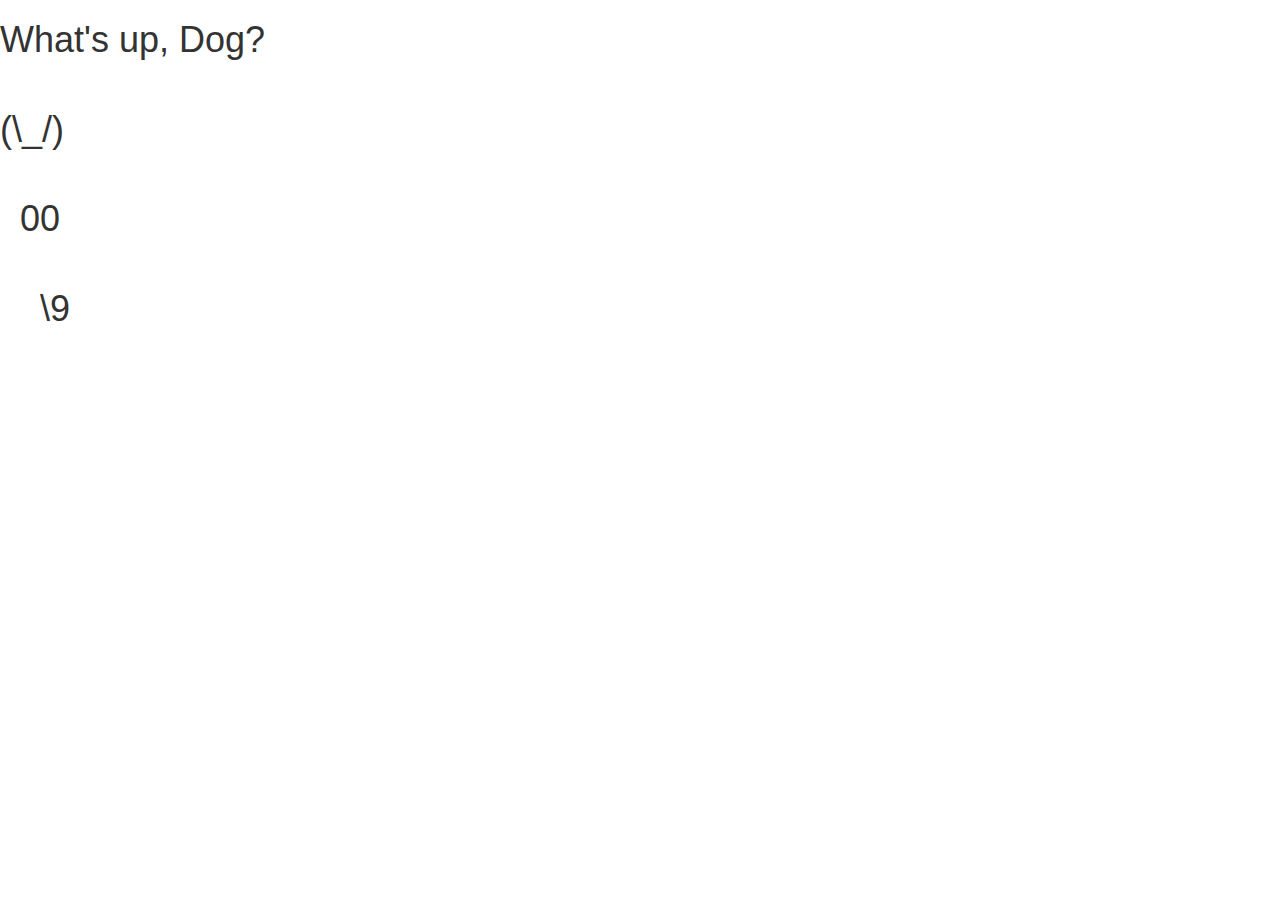
==== index.html @ 5484e486 "Changed title" ====
<!DOCTYPE html>
<html>
	<head>
		<title>PMMIV</title>
		<meta name="viewport" content="width=device-width, initial-scale=1.0">
		<link href = "https://maxcdn.bootstrapcdn.com/bootstrap/3.3.7/css/bootstrap.min.css" rel = "stylesheet">
		<link href = "css/styles.css" rel = "stylesheet">
	</head>
	<body>

		<h1>What's up, Dog?</h1>
		<br>
		<h1>(\_/)</h1>
		<br>
		<h1> &nbsp 00</h1>
		<br>
		<h1> &nbsp &nbsp  \9</h1>

		<script src = "https://ajax.googleapis.com/ajax/libs/jquery/3.2.1/jquery.min.js"></script>
		<script src = "https://maxcdn.bootstrapcdn.com/bootstrap/3.3.7/js/bootstrap.min.js"></script>

	</body>
</html>
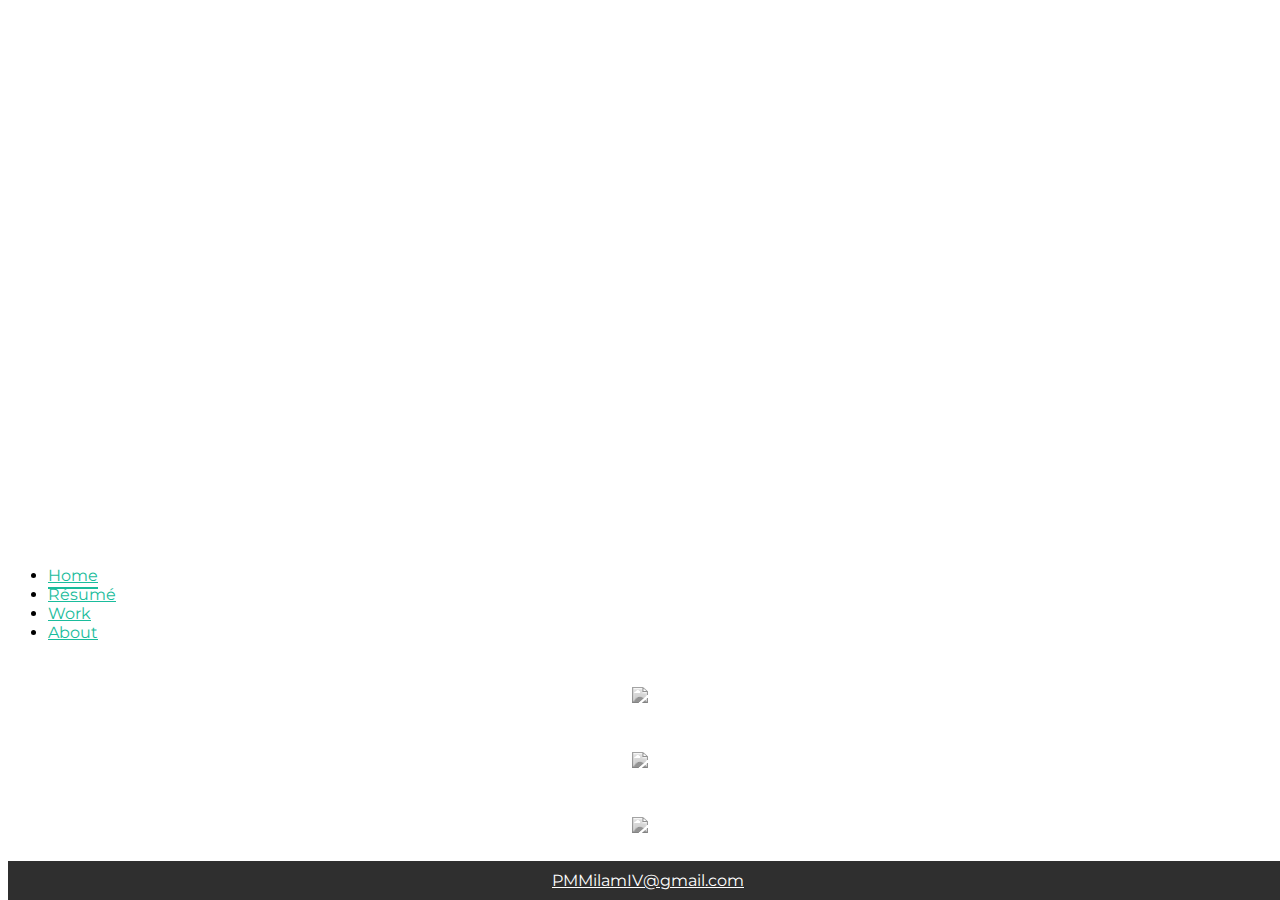
==== commit d5e0f576: "adjusted template v2" ====
--- a/index.html
+++ b/index.html
@@ -1,23 +1,93 @@
 <!DOCTYPE html>
-<html>
-	<head>
-		<title>PMMIV</title>
-		<meta name="viewport" content="width=device-width, initial-scale=1.0">
-		<link href = "https://maxcdn.bootstrapcdn.com/bootstrap/3.3.7/css/bootstrap.min.css" rel = "stylesheet">
-		<link href = "css/styles.css" rel = "stylesheet">
-	</head>
-	<body>
+<html lang="en">
+  <head>
+    <meta charset="utf-8">
+    <meta http-equiv="X-UA-Compatible" content="IE=edge">
+    <meta name="viewport" content="width=device-width, initial-scale=1">
+    <meta name="description" content="">
+    <meta name="author" content="">
+    <link rel="shortcut icon" href="assets/ico/favicon.ico">
 
-		<h1>What's up, Dog?</h1>
-		<br>
-		<h1>(\_/)</h1>
-		<br>
-		<h1> &nbsp 00</h1>
-		<br>
-		<h1> &nbsp &nbsp  \9</h1>
+    <title>PM Milam IV</title>
 
-		<script src = "https://ajax.googleapis.com/ajax/libs/jquery/3.2.1/jquery.min.js"></script>
-		<script src = "https://maxcdn.bootstrapcdn.com/bootstrap/3.3.7/js/bootstrap.min.js"></script>
+    <!-- Bootstrap core CSS -->
+    <link href="assets/css/bootstrap.css" rel="stylesheet">
 
-	</body>
+    <!-- Custom styles for this template -->
+    <link href="assets/css/style.css" rel="stylesheet">
+    <link href="assets/css/font-awesome.min.css" rel="stylesheet">
+
+    <!-- Just for debugging purposes. Don't actually copy this line! -->
+    <!--[if lt IE 9]><script src="../../assets/js/ie8-responsive-file-warning.js"></script><![endif]-->
+
+    <!-- HTML5 shim and Respond.js IE8 support of HTML5 elements and media queries -->
+    <!--[if lt IE 9]>
+      <script src="https://oss.maxcdn.com/libs/html5shiv/3.7.0/html5shiv.js"></script>
+      <script src="https://oss.maxcdn.com/libs/respond.js/1.4.2/respond.min.js"></script>
+    <![endif]-->
+  </head>
+
+  <body>
+
+	<div id="headerwrap">
+	    <div class="container">
+			<div class="row">
+				<div class="col-lg-6 col-lg-offset-3">
+					<h4>Hello, my name is</h4>
+					<h1>PM Milam IV</h1>
+          <h4></h>
+				</div>
+			</div>
+	    </div> <!-- /container -->
+	</div>
+
+  <!-- Static navbar -->
+  <div class="navbar navbar-default navbar-fixed-top" role="navigation">
+    <div class="container">
+      <div class="navbar-collapse collapse">
+        <ul class="nav navbar-nav navbar-right">
+          <li class="active"><a href="index.html">Home</a></li>
+          <li><a href="resume.html">Résumé</a></li>
+          <li><a href="work.html">Work</a></li>
+          <li><a href="about.html">About</a></li>
+        </ul>
+      </div><!--/.nav-collapse -->
+    </div>
+  </div>
+
+	<div id="buttoncontainer" class="container-fluid">
+		<div class="row centered mt mb">
+
+			<div class="col-lg-4 col-md-4 col-sm-4 gallery">
+				<a href="resume.html"><img src="assets/img/portfolio/ResumeColor.png" class="img-responsive"></a>
+			</div>
+			<div class="col-lg-4 col-md-4 col-sm-4 gallery">
+				<a href="work.html"><img src="assets/img/portfolio/WorkSamplesColor.png" class="img-responsive"></a>
+			</div>
+			<div class="col-lg-4 col-md-4 col-sm-4 gallery">
+				<a href="about.html"><img src="assets/img/portfolio/AboutColor.png" class="img-responsive"></a>
+			</div>
+		</div>
+	</div>
+
+	<div id="footerwrap">
+		<div class="container">
+			<div class="row centered">
+
+				<div class="col-lg-12">
+					<a href="mailto:pmmilamiv@gmail.com" title="PMMilamIV@gmail.com">PMMilamIV@gmail.com</a>
+				</div>
+
+			</div>
+		</div>
+	</div>
+
+
+
+    <!-- Bootstrap core JavaScript
+    ================================================== -->
+    <!-- Placed at the end of the document so the pages load faster -->
+    <script src="https://ajax.googleapis.com/ajax/libs/jquery/1.11.0/jquery.min.js"></script>
+    <script src="assets/js/bootstrap.min.js"></script>
+  </body>
 </html>
--- a/assets/css/style.css
+++ b/assets/css/style.css
@@ -0,0 +1,316 @@
+/*
+ * Author: Carlos Alvarez
+ * URL: http://Alvarez.is
+ *
+ * Project Name: NYC Design
+ * Version: 1.0
+ * Date: 04-20-2014
+ * URL:
+ */
+
+
+/* ==========================================================================
+   Base Styles, Bootstrap Modifications & Fonts Import
+   ========================================================================== */
+
+@import url(http://fonts.googleapis.com/css?family=Montserrat:400,700);
+
+
+::-moz-selection {
+    background: #f2c2c9;
+    color: #a4003a;
+    text-shadow: none;
+}
+
+::selection {
+    background: #16a085;
+    color: #a4003a;
+    text-shadow: none;
+}
+
+/*
+ * A better looking default horizontal rule
+ */
+
+ hr {
+    display: block;
+    height: 1px;
+    border: 0;
+    border-top: 1px solid #ccc;
+    margin: 1em 0;
+    padding: 0;
+}
+
+.centered {
+	text-align: center
+}
+
+.mt {
+	margin-top: 5px;
+}
+
+.mb {
+	margin-bottom: 35px;
+}
+
+/* ==========================================================================
+   General styles
+   ========================================================================== */
+
+
+body {
+    font-family: 'Montserrat', sans-serif;
+    font-weight: 400;
+    font-size: 16px;
+
+    -webkit-font-smoothing: antialiased;
+    -webkit-overflow-scrolling: touch;
+}
+
+h1, h2, h3, h4, h5, h6 {
+	font-weight: 700;
+    color: #4a4a4a;
+}
+
+
+.navbar-brand {
+	font-weight: 700;
+}
+
+.navbar-default .navbar-brand {
+	color: #1abc9c;
+}
+
+.navbar-default {
+	background-color: transparent;
+	border-color: transparent;
+}
+
+.navbar-default .navbar-nav > .active > a, .navbar-default .navbar-nav > .active > a:hover, .navbar-default .navbar-nav > .active > a:focus {
+	color: #1abc9c;
+	background-color: transparent;
+	border-bottom: 2px solid #1abc9c;
+  padding-bottom: 2px;
+}
+
+.navbar-default .navbar-nav > li > a {
+	color: #1abc9c;
+}
+
+/* ==========================================================================
+   Wrap Sections
+   ========================================================================== */
+
+#headerwrap {
+	background: url(../img/back.jpg) no-repeat center top;
+	margin-top: 45px;
+	padding-top: 105px;
+	text-align:center;
+	background-attachment: relative;
+	background-position: center center;
+	min-height: 400px;
+	width: 100%;
+
+    -webkit-background-size: 100%;
+    -moz-background-size: 100%;
+    -o-background-size: 100%;
+    background-size: 100%;
+
+    -webkit-background-size: cover;
+    -moz-background-size: cover;
+    -o-background-size: cover;
+    background-size: cover;
+}
+
+#workheaderwrap {
+	background: url(../img/back.jpg) no-repeat center top;
+	margin-top: 45px;
+	padding-top: 105px;
+	text-align:center;
+	background-attachment: relative;
+	background-position: center center;
+	min-height: 400px;
+	width: 100%;
+
+    -webkit-background-size: 100%;
+    -moz-background-size: 100%;
+    -o-background-size: 100%;
+    background-size: 100%;
+
+    -webkit-background-size: cover;
+    -moz-background-size: cover;
+    -o-background-size: cover;
+    background-size: cover;
+}
+
+#headerwrap h1 {
+	color:#ffffff;
+	padding-top: 10px;
+	padding-bottom: 20px;
+	letter-spacing: 4px;
+	font-size: 70px;
+	font-weight: bold;
+}
+
+#headerwrap h4 {
+	font-weight: 400;
+	color: #ffffff
+}
+
+#workheaderwrap h1 {
+	color:#ffffff;
+	padding-top: 10px;
+	padding-bottom: 20px;
+	letter-spacing: 4px;
+	font-size: 70px;
+	font-weight: bold;
+}
+
+#workheaderwrap h4 {
+	font-weight: 400;
+	color: #ffffff
+}
+
+#resumeheaderwrap {
+	background: url(../img/back.jpg) no-repeat center top;
+	margin-top: 45px;
+	padding-top: 105px;
+	text-align:center;
+	background-attachment: relative;
+	background-position: center center;
+	min-height: 400px;
+	width: 100%;
+
+    -webkit-background-size: 100%;
+    -moz-background-size: 100%;
+    -o-background-size: 100%;
+    background-size: 100%;
+
+    -webkit-background-size: cover;
+    -moz-background-size: cover;
+    -o-background-size: cover;
+    background-size: cover;
+}
+
+#resumeheaderwrap h1 {
+	color:#ffffff;
+	padding-top: 10px;
+	padding-bottom: 20px;
+	letter-spacing: 4px;
+	font-size: 70px;
+	font-weight: bold;
+}
+
+#resumeheaderwrap h4 {
+	font-weight: 400;
+	color: #ffffff
+}
+
+#social {
+	padding-top: 40px;
+	padding-bottom: 50px;
+	background-color: #f2f2f2;
+}
+
+#social i {
+	font-size: 40px;
+	color: #4a4a4a
+}
+
+#social i:hover {
+	color: #1abc9c
+}
+
+#footerwrap {
+	padding-top: 10px;
+	padding-bottom: 10px;
+	background-color: #2f2f2f;
+  position: fixed;
+  bottom: 0;
+  width: 100%;
+}
+
+#footerwrap p {
+	color: #f2f2f2;
+	margin-left: 10px;
+}
+
+#footerwrap a {
+  color: #ffffff
+}
+
+#workwrap {
+	background: url(../img/work.jpg) no-repeat center top;
+	margin-top: -70px;
+	padding-top: 250px;
+	text-align:center;
+	background-attachment: relative;
+	background-position: center center;
+	min-height: 650px;
+	width: 100%;
+
+    -webkit-background-size: 100%;
+    -moz-background-size: 100%;
+    -o-background-size: 100%;
+    background-size: 100%;
+
+    -webkit-background-size: cover;
+    -moz-background-size: cover;
+    -o-background-size: cover;
+    background-size: cover;
+}
+
+#workwrap h1 {
+	color:#ffffff;
+	padding-top: 10px;
+	padding-bottom: 20px;
+	letter-spacing: 4px;
+	font-size: 80px;
+	font-weight: bold;
+}
+
+#workwrap h4 {
+	font-weight: 400;
+	color: #ffffff
+}
+
+#aboutwrap {
+	background: url(../img/about.jpg) no-repeat center top;
+	margin-top: -70px;
+	padding-top: 250px;
+	text-align:center;
+	background-attachment: relative;
+	background-position: center center;
+	min-height: 550px;
+	width: 100%;
+
+    -webkit-background-size: 100%;
+    -moz-background-size: 100%;
+    -o-background-size: 100%;
+    background-size: 100%;
+
+    -webkit-background-size: cover;
+    -moz-background-size: cover;
+    -o-background-size: cover;
+    background-size: cover;
+}
+
+#buttoncontainer {
+  padding-left: 30px;
+  padding-right: 30px;
+}
+
+/* Gallery */
+.gallery {
+	margin-top: 45px;
+}
+
+.gallery img {
+    -webkit-filter: grayscale(100%);
+    filter: grayscale(100%);
+}
+
+.gallery img:hover {
+    -webkit-filter: grayscale(40%);
+    filter: grayscale(40%);
+}
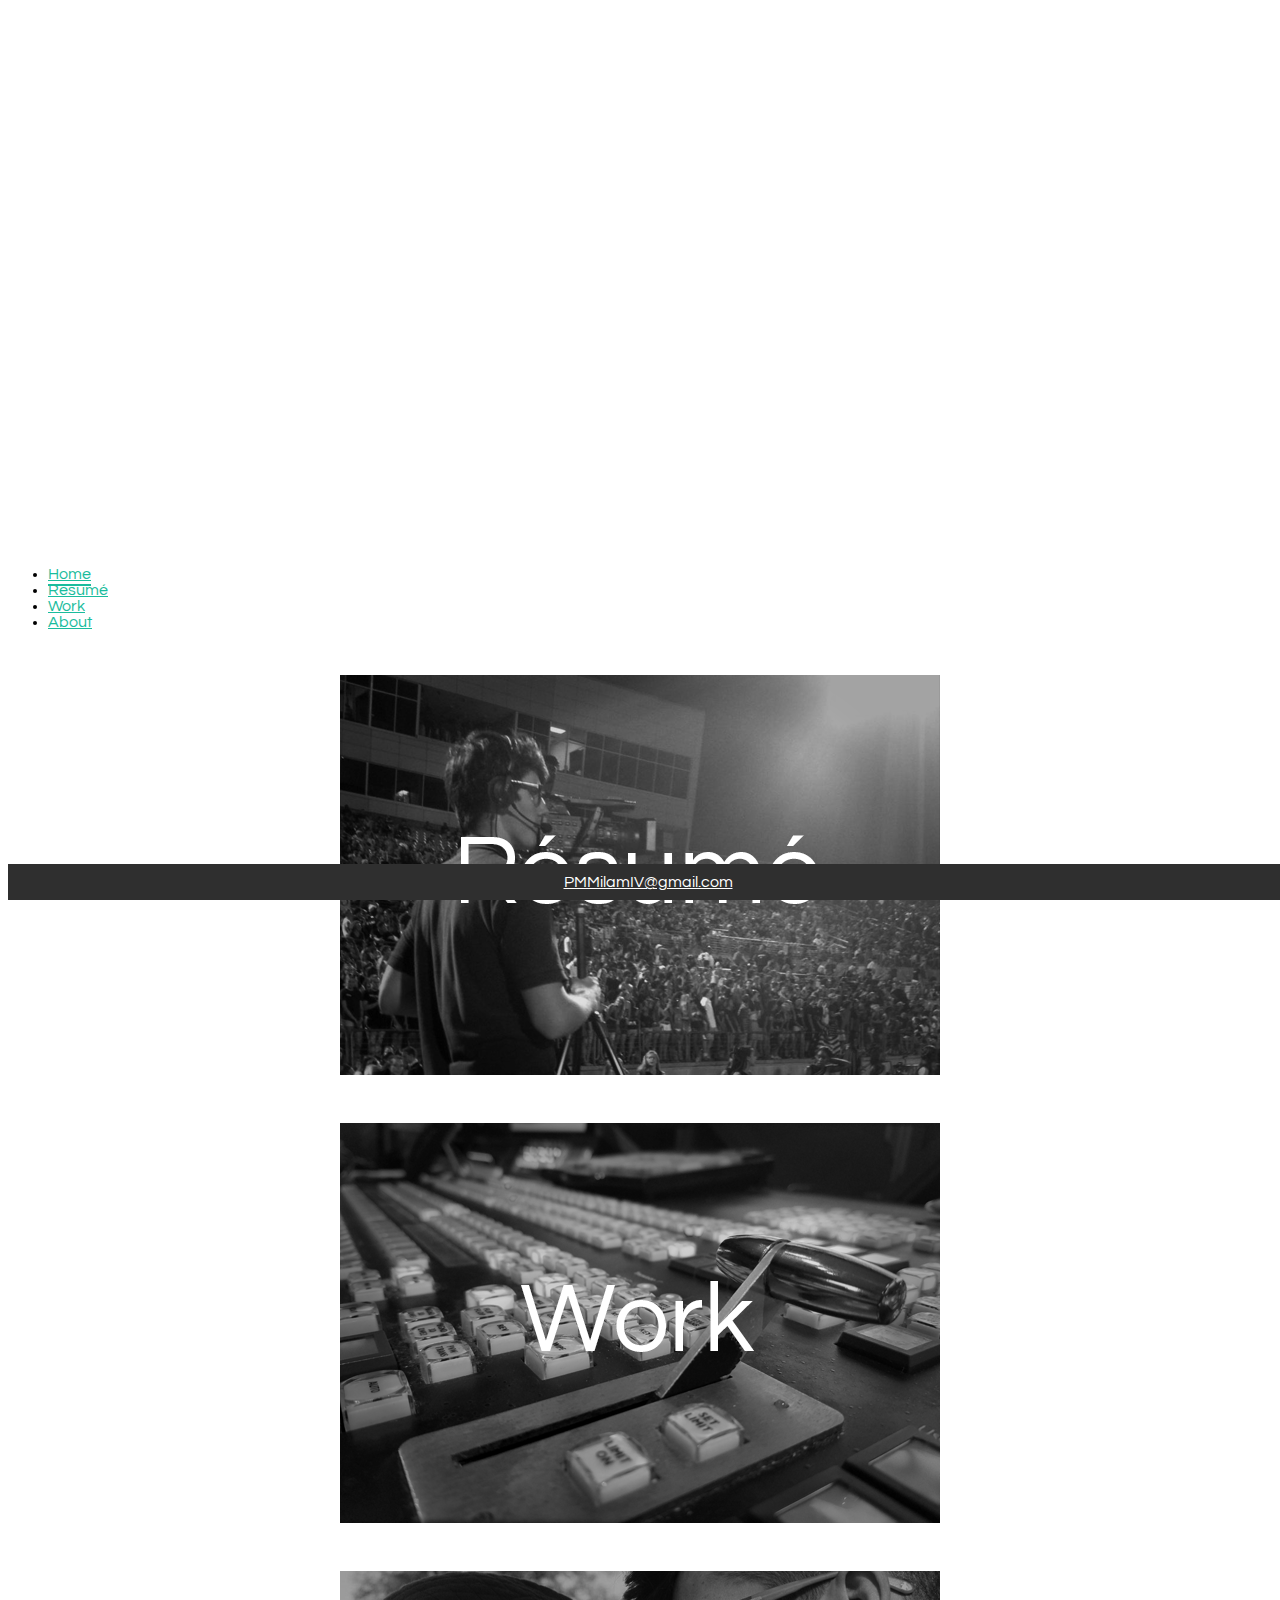
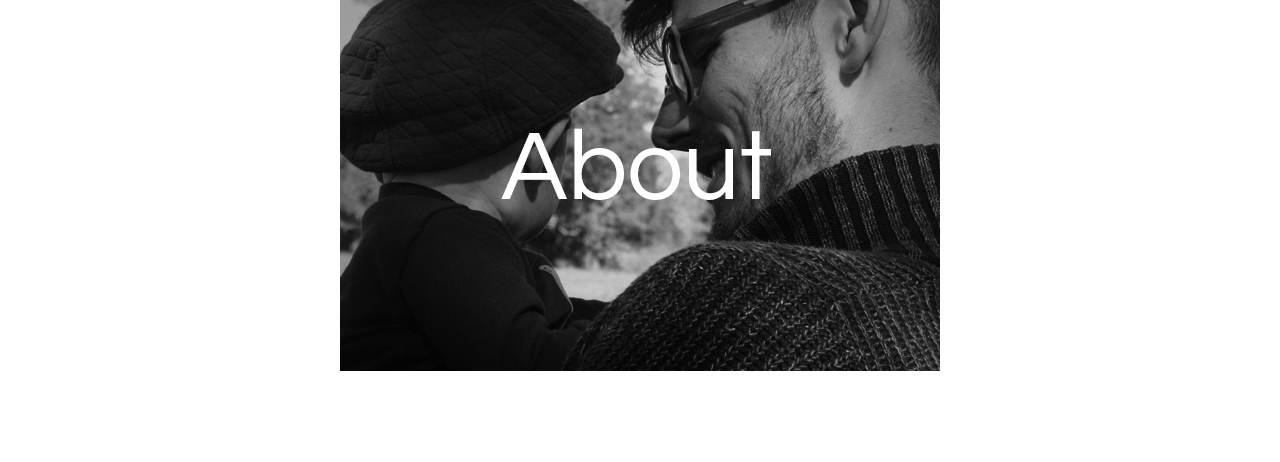
==== commit 67d1af7b: "Updated button sizes" ====
--- a/index.html
+++ b/index.html
@@ -58,13 +58,13 @@
 	<div id="buttoncontainer" class="container-fluid">
 		<div class="row centered mt mb">
 
-			<div class="col-lg-4 col-md-4 col-sm-4 gallery">
+			<div class="col-lg-4 col-md-4 col-sm-6 gallery">
 				<a href="resume.html"><img src="assets/img/portfolio/ResumeColor.png" class="img-responsive"></a>
 			</div>
-			<div class="col-lg-4 col-md-4 col-sm-4 gallery">
+			<div class="col-lg-4 col-md-4 col-sm-6 gallery">
 				<a href="work.html"><img src="assets/img/portfolio/WorkSamplesColor.png" class="img-responsive"></a>
 			</div>
-			<div class="col-lg-4 col-md-4 col-sm-4 gallery">
+			<div class="col-lg-4 col-md-4 col-sm-6 gallery lastbutton">
 				<a href="about.html"><img src="assets/img/portfolio/AboutColor.png" class="img-responsive"></a>
 			</div>
 		</div>
--- a/assets/css/style.css
+++ b/assets/css/style.css
@@ -13,7 +13,7 @@
    Base Styles, Bootstrap Modifications & Fonts Import
    ========================================================================== */
 
-@import url(http://fonts.googleapis.com/css?family=Montserrat:400,700);
+@import url(http://fonts.googleapis.com/css?family=Questrial:400,700);
 
 
 ::-moz-selection {
@@ -59,7 +59,7 @@
 
 
 body {
-    font-family: 'Montserrat', sans-serif;
+    font-family: 'Questrial';
     font-weight: 400;
     font-size: 16px;
 
@@ -122,27 +122,6 @@
     background-size: cover;
 }
 
-#workheaderwrap {
-	background: url(../img/back.jpg) no-repeat center top;
-	margin-top: 45px;
-	padding-top: 105px;
-	text-align:center;
-	background-attachment: relative;
-	background-position: center center;
-	min-height: 400px;
-	width: 100%;
-
-    -webkit-background-size: 100%;
-    -moz-background-size: 100%;
-    -o-background-size: 100%;
-    background-size: 100%;
-
-    -webkit-background-size: cover;
-    -moz-background-size: cover;
-    -o-background-size: cover;
-    background-size: cover;
-}
-
 #headerwrap h1 {
 	color:#ffffff;
 	padding-top: 10px;
@@ -153,55 +132,6 @@
 }
 
 #headerwrap h4 {
-	font-weight: 400;
-	color: #ffffff
-}
-
-#workheaderwrap h1 {
-	color:#ffffff;
-	padding-top: 10px;
-	padding-bottom: 20px;
-	letter-spacing: 4px;
-	font-size: 70px;
-	font-weight: bold;
-}
-
-#workheaderwrap h4 {
-	font-weight: 400;
-	color: #ffffff
-}
-
-#resumeheaderwrap {
-	background: url(../img/back.jpg) no-repeat center top;
-	margin-top: 45px;
-	padding-top: 105px;
-	text-align:center;
-	background-attachment: relative;
-	background-position: center center;
-	min-height: 400px;
-	width: 100%;
-
-    -webkit-background-size: 100%;
-    -moz-background-size: 100%;
-    -o-background-size: 100%;
-    background-size: 100%;
-
-    -webkit-background-size: cover;
-    -moz-background-size: cover;
-    -o-background-size: cover;
-    background-size: cover;
-}
-
-#resumeheaderwrap h1 {
-	color:#ffffff;
-	padding-top: 10px;
-	padding-bottom: 20px;
-	letter-spacing: 4px;
-	font-size: 70px;
-	font-weight: bold;
-}
-
-#resumeheaderwrap h4 {
 	font-weight: 400;
 	color: #ffffff
 }
@@ -274,30 +204,31 @@
 	color: #ffffff
 }
 
-#aboutwrap {
-	background: url(../img/about.jpg) no-repeat center top;
-	margin-top: -70px;
-	padding-top: 250px;
-	text-align:center;
-	background-attachment: relative;
-	background-position: center center;
-	min-height: 550px;
-	width: 100%;
-
-    -webkit-background-size: 100%;
-    -moz-background-size: 100%;
-    -o-background-size: 100%;
-    background-size: 100%;
-
-    -webkit-background-size: cover;
-    -moz-background-size: cover;
-    -o-background-size: cover;
-    background-size: cover;
-}
-
 #buttoncontainer {
   padding-left: 30px;
   padding-right: 30px;
+  padding-bottom: 45px;
+  text-align: center;
+  max-width: 1440px;
+}
+
+@media (max-width: 992px) {
+  .lastbutton {
+    float: none;
+    margin: auto;
+    clear: both;
+    padding-top: 45px;
+  }
+}
+
+@media (max-width: 768px) {
+  .gallery {
+    max-width: 450px;
+    margin: auto;
+  }
+  .lastbutton {
+    padding-top: 0px;
+  }
 }
 
 /* Gallery */
